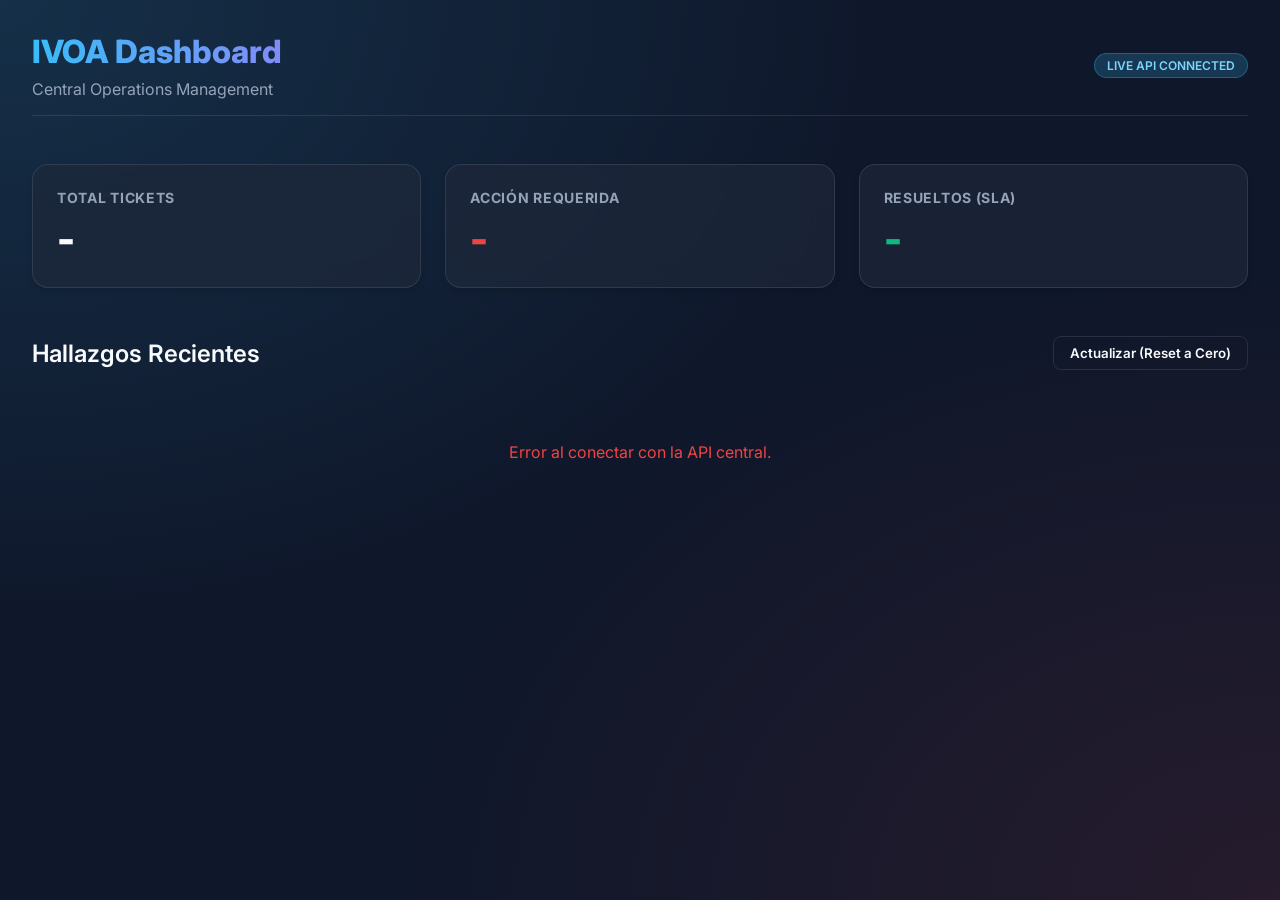
==== src/cloud_backend/templates/dashboard.html @ 4a4d3688 "Primer commit de vision" ====
<!DOCTYPE html>
<html lang="en">
<head>
    <meta charset="UTF-8">
    <meta name="viewport" content="width=device-width, initial-scale=1.0">
    <title>IVOA - Central Dashboard</title>
    <link href="https://fonts.googleapis.com/css2?family=Inter:wght@300;400;600;800&display=swap" rel="stylesheet">
    <style>
        :root {
            --bg-dark: #0f172a;
            --glass-bg: rgba(30, 41, 59, 0.7);
            --glass-border: rgba(255, 255, 255, 0.1);
            --text-main: #f8fafc;
            --text-muted: #94a3b8;
            --accent: #38bdf8;
            --danger: #ef4444;
            --success: #10b981;
            --warning: #f59e0b;
        }

        * {
            margin: 0;
            padding: 0;
            box-sizing: border-box;
            font-family: 'Inter', sans-serif;
        }

        body {
            background-color: var(--bg-dark);
            color: var(--text-main);
            min-height: 100vh;
            background-image: 
                radial-gradient(at 0% 0%, rgba(56, 189, 248, 0.15) 0px, transparent 50%),
                radial-gradient(at 100% 100%, rgba(239, 68, 68, 0.1) 0px, transparent 50%);
            background-attachment: fixed;
            padding: 2rem;
        }

        header {
            display: flex;
            justify-content: space-between;
            align-items: center;
            margin-bottom: 3rem;
            padding-bottom: 1rem;
            border-bottom: 1px solid var(--glass-border);
        }

        h1 {
            font-weight: 800;
            font-size: 2rem;
            background: linear-gradient(to right, #38bdf8, #818cf8);
            -webkit-background-clip: text;
            -webkit-text-fill-color: transparent;
        }

        .stats-container {
            display: grid;
            grid-template-columns: repeat(auto-fit, minmax(200px, 1fr));
            gap: 1.5rem;
            margin-bottom: 3rem;
        }

        .stat-card {
            background: var(--glass-bg);
            backdrop-filter: blur(12px);
            -webkit-backdrop-filter: blur(12px);
            border: 1px solid var(--glass-border);
            border-radius: 1rem;
            padding: 1.5rem;
            box-shadow: 0 4px 6px rgba(0, 0, 0, 0.1);
            transition: transform 0.2s ease, box-shadow 0.2s ease;
        }

        .stat-card:hover {
            transform: translateY(-5px);
            box-shadow: 0 10px 15px rgba(0, 0, 0, 0.2);
        }

        .stat-card h3 {
            font-size: 0.875rem;
            color: var(--text-muted);
            text-transform: uppercase;
            letter-spacing: 0.05em;
            margin-bottom: 0.5rem;
        }

        .stat-card .value {
            font-size: 2.5rem;
            font-weight: 800;
        }

        .tickets-grid {
            display: grid;
            grid-template-columns: repeat(auto-fill, minmax(350px, 1fr));
            gap: 1.5rem;
        }

        .ticket-card {
            background: var(--glass-bg);
            backdrop-filter: blur(12px);
            border: 1px solid var(--glass-border);
            border-radius: 1rem;
            padding: 1.5rem;
            display: flex;
            flex-direction: column;
            gap: 1rem;
            position: relative;
            overflow: hidden;
            transition: all 0.3s ease;
        }
        
        .ticket-card:hover {
            border-color: rgba(255, 255, 255, 0.3);
            transform: scale(1.02);
        }

        .ticket-header {
            display: flex;
            justify-content: space-between;
            align-items: flex-start;
        }

        .ticket-id {
            font-size: 0.75rem;
            color: var(--text-muted);
            font-family: monospace;
        }

        .badge {
            padding: 0.25rem 0.75rem;
            border-radius: 9999px;
            font-size: 0.75rem;
            font-weight: 600;
            text-transform: uppercase;
        }

        .badge.detectado { background-color: rgba(239, 68, 68, 0.2); color: #fca5a5; border: 1px solid rgba(239, 68, 68, 0.3); }
        .badge.cerrado { background-color: rgba(16, 185, 129, 0.2); color: #6ee7b7; border: 1px solid rgba(16, 185, 129, 0.3); }
        .badge.en_progreso { background-color: rgba(56, 189, 248, 0.2); color: #7dd3fc; border: 1px solid rgba(56, 189, 248, 0.3); }

        .ticket-title {
            font-size: 1.25rem;
            font-weight: 600;
        }

        .ticket-meta {
            font-size: 0.875rem;
            color: var(--text-muted);
            display: flex;
            flex-direction: column;
            gap: 0.25rem;
        }

        .btn {
            background: transparent;
            border: 1px solid var(--glass-border);
            color: var(--text-main);
            padding: 0.75rem 1.5rem;
            border-radius: 0.5rem;
            cursor: pointer;
            font-weight: 600;
            transition: all 0.2s ease;
            width: 100%;
            margin-top: auto;
        }

        .btn:hover:not(:disabled) {
            background: rgba(255, 255, 255, 0.1);
        }

        .btn.btn-resolve {
            background: linear-gradient(135deg, #10b981, #059669);
            border: none;
            color: white;
            box-shadow: 0 4px 6px rgba(16, 185, 129, 0.2);
        }

        .btn.btn-resolve:hover {
            background: linear-gradient(135deg, #34d399, #10b981);
            box-shadow: 0 6px 12px rgba(16, 185, 129, 0.3);
        }
        
        .btn:disabled {
            opacity: 0.5;
            cursor: not-allowed;
            background: var(--glass-bg);
            border: 1px solid transparent;
        }

        /* Loading animation */
        .loader {
            border: 3px solid rgba(255,255,255,0.1);
            border-top: 3px solid var(--accent);
            border-radius: 50%;
            width: 24px;
            height: 24px;
            animation: spin 1s linear infinite;
            margin: 0 auto;
        }
        @keyframes spin { 0% { transform: rotate(0deg); } 100% { transform: rotate(360deg); } }

    </style>
</head>
<body>

    <header>
        <div>
            <h1>IVOA Dashboard</h1>
            <p style="color: var(--text-muted); margin-top: 0.5rem;">Central Operations Management</p>
        </div>
        <div id="connection-status" class="badge en_progreso">Live API Connected</div>
    </header>

    <div class="stats-container">
        <div class="stat-card">
            <h3>Total Tickets</h3>
            <div class="value" id="stat-total">-</div>
        </div>
        <div class="stat-card">
            <h3>Acción Requerida</h3>
            <div class="value" id="stat-open" style="color: var(--danger)">-</div>
        </div>
        <div class="stat-card">
            <h3>Resueltos (SLA)</h3>
            <div class="value" id="stat-closed" style="color: var(--success)">-</div>
        </div>
    </div>

    <div style="display: flex; justify-content: space-between; align-items: center; margin-bottom: 1.5rem;">
        <h2 style="font-weight: 600;">Hallazgos Recientes</h2>
        <button class="btn" style="width: auto; padding: 0.5rem 1rem;" onclick="clearTickets()">Actualizar (Reset a Cero)</button>
    </div>

    <div class="tickets-grid" id="tickets-container">
        <!-- Tickets will be injected here -->
        <div style="grid-column: 1 / -1; text-align: center; padding: 3rem;">
            <div class="loader"></div>
            <p style="margin-top: 1rem; color: var(--text-muted);">Cargando tickets...</p>
        </div>
    </div>

    <script>
        const API_URL = '/v1/findings';

        async function fetchFindings() {
            try {
                const response = await fetch(API_URL);
                if (!response.ok) throw new Error('API request failed');
                const data = await response.json();
                renderTickets(data);
                updateStats(data);
            } catch (error) {
                console.error('Error fetching findings:', error);
                document.getElementById('tickets-container').innerHTML = `
                    <div style="grid-column: 1 / -1; text-align: center; padding: 3rem; color: var(--danger);">
                        Error al conectar con la API central.
                    </div>`;
            }
        }

        async function clearTickets() {
            try {
                // Durante las pruebas, este botón limpia la base de datos a cero
                await fetch(API_URL, { method: 'DELETE' });
                fetchFindings();
            } catch (error) {
                console.error('Error clearing tickets:', error);
            }
        }

        function updateStats(data) {
            document.getElementById('stat-total').innerText = data.length;
            const open = data.filter(t => t.estado === 'DETECTADO').length;
            document.getElementById('stat-open').innerText = open;
            const closed = data.filter(t => t.estado === 'CERRADO').length;
            document.getElementById('stat-closed').innerText = closed;
        }

        async function closeTicket(id) {
            try {
                const btn = document.getElementById('btn-'+id);
                btn.innerHTML = '<div class="loader" style="width:16px;height:16px;border-width:2px;"></div>';
                btn.disabled = true;

                const response = await fetch('/v1/findings/' + id + '/status', {
                    method: 'PUT',
                    headers: { 'Content-Type': 'application/json' },
                    body: JSON.stringify({ status: 'CERRADO' })
                });
                
                if (response.ok) {
                    fetchFindings(); // Refresh the list
                } else {
                    alert("Error al cerrar ticket");
                    btn.innerHTML = 'Resolver';
                    btn.disabled = false;
                }
            } catch (error) {
                console.error('Error updating status:', error);
                alert("Error al cerrar ticket");
            }
        }

        function renderTickets(tickets) {
            const container = document.getElementById('tickets-container');
            if (tickets.length === 0) {
                container.innerHTML = `
                    <div style="grid-column: 1 / -1; text-align: center; padding: 3rem; color: var(--text-muted); background: var(--glass-bg); border-radius: 1rem;">
                        No hay hallazgos registrados.
                    </div>`;
                return;
            }

            container.innerHTML = '';
            tickets.forEach(ticket => {
                const isClosed = ticket.estado === 'CERRADO';
                const badgeClass = ticket.estado.toLowerCase();
                
                const card = document.createElement('div');
                card.className = 'ticket-card';
                card.innerHTML = `
                    <div class="ticket-header">
                        <span class="ticket-id">#TKT-${ticket.id.toString().padStart(4, '0')}</span>
                        <span class="badge ${badgeClass}">${ticket.estado}</span>
                    </div>
                    <div class="ticket-title">${ticket.categoria}</div>
                    <div class="ticket-meta">
                        <div><strong>Creado:</strong> ${ticket.fecha_creacion}</div>
                        ${ticket.categoria === 'Apertura Tardía' ? `
                            <div style="color: var(--danger); font-size: 0.95em; margin: 4px 0;">
                                <strong>Sistema_comienza:</strong> 09:15:00<br>
                                <strong>Sistema_detecta:</strong> ${ticket.fecha_creacion.split(' ')[1]}
                            </div>
                        ` : ''}
                        ${!isClosed ? `<div style="color: var(--warning)"><strong>Vencimiento SLA:</strong> ${ticket.fecha_vencimiento}</div>` : ''}
                        ${isClosed ? `<div style="color: var(--success)"><strong>Cerrado:</strong> ${ticket.fecha_cierre}</div>` : ''}
                    </div>
                    <button id="btn-${ticket.id}" 
                            class="btn ${!isClosed ? 'btn-resolve' : ''}" 
                            ${isClosed ? 'disabled' : ''}
                            onclick="closeTicket(${ticket.id})">
                        ${isClosed ? 'Resuelto' : 'Marcar como Resuelto'}
                    </button>
                `;
                container.appendChild(card);
            });
        }

        // Fetch initially and then every 5 seconds
        fetchFindings();
        setInterval(fetchFindings, 5000);
    </script>
</body>
</html>
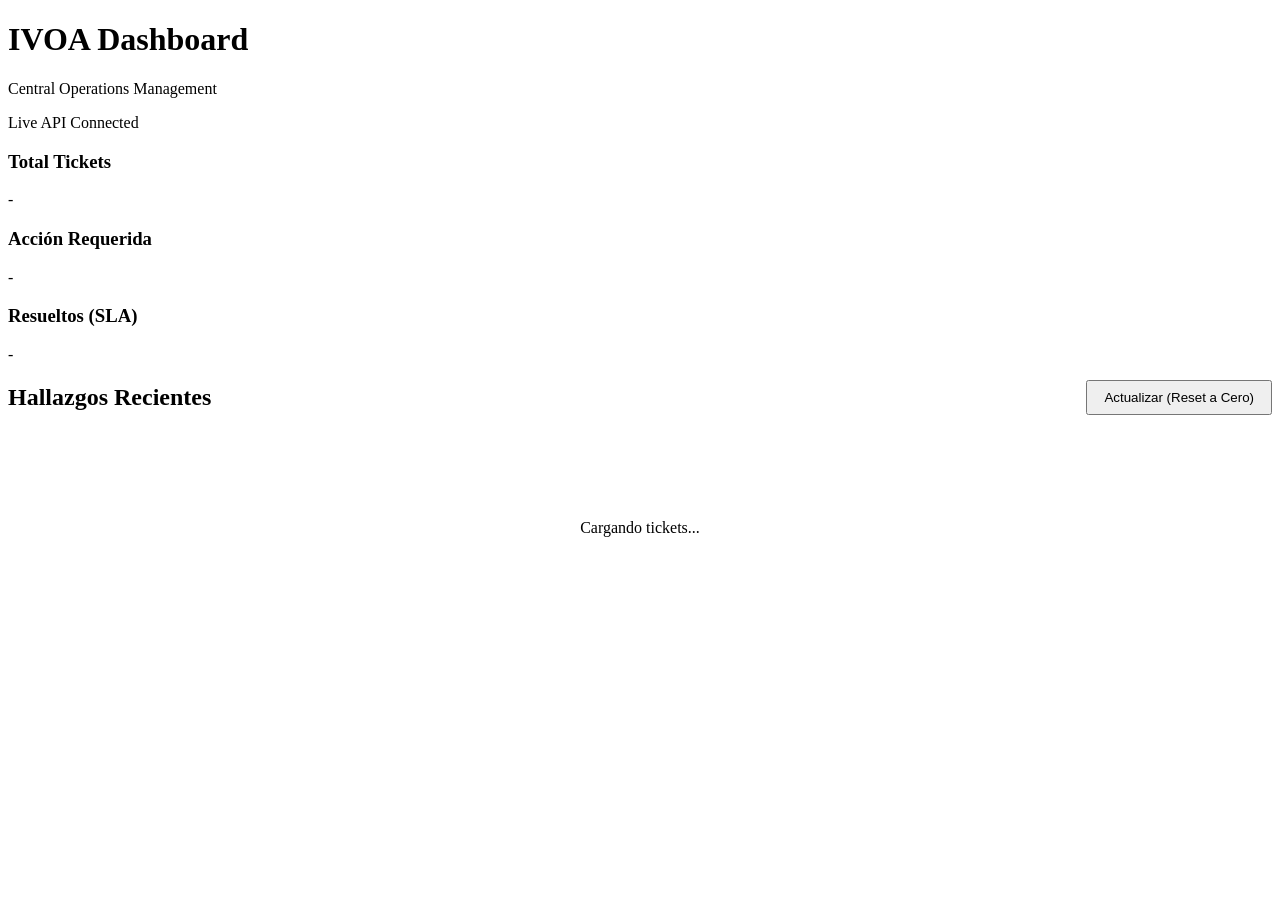
==== commit c29c242b: "Logica nueva de vision" ====
--- a/src/cloud_backend/templates/dashboard.html
+++ b/src/cloud_backend/templates/dashboard.html
@@ -5,201 +5,7 @@
     <meta name="viewport" content="width=device-width, initial-scale=1.0">
     <title>IVOA - Central Dashboard</title>
     <link href="https://fonts.googleapis.com/css2?family=Inter:wght@300;400;600;800&display=swap" rel="stylesheet">
-    <style>
-        :root {
-            --bg-dark: #0f172a;
-            --glass-bg: rgba(30, 41, 59, 0.7);
-            --glass-border: rgba(255, 255, 255, 0.1);
-            --text-main: #f8fafc;
-            --text-muted: #94a3b8;
-            --accent: #38bdf8;
-            --danger: #ef4444;
-            --success: #10b981;
-            --warning: #f59e0b;
-        }
-
-        * {
-            margin: 0;
-            padding: 0;
-            box-sizing: border-box;
-            font-family: 'Inter', sans-serif;
-        }
-
-        body {
-            background-color: var(--bg-dark);
-            color: var(--text-main);
-            min-height: 100vh;
-            background-image: 
-                radial-gradient(at 0% 0%, rgba(56, 189, 248, 0.15) 0px, transparent 50%),
-                radial-gradient(at 100% 100%, rgba(239, 68, 68, 0.1) 0px, transparent 50%);
-            background-attachment: fixed;
-            padding: 2rem;
-        }
-
-        header {
-            display: flex;
-            justify-content: space-between;
-            align-items: center;
-            margin-bottom: 3rem;
-            padding-bottom: 1rem;
-            border-bottom: 1px solid var(--glass-border);
-        }
-
-        h1 {
-            font-weight: 800;
-            font-size: 2rem;
-            background: linear-gradient(to right, #38bdf8, #818cf8);
-            -webkit-background-clip: text;
-            -webkit-text-fill-color: transparent;
-        }
-
-        .stats-container {
-            display: grid;
-            grid-template-columns: repeat(auto-fit, minmax(200px, 1fr));
-            gap: 1.5rem;
-            margin-bottom: 3rem;
-        }
-
-        .stat-card {
-            background: var(--glass-bg);
-            backdrop-filter: blur(12px);
-            -webkit-backdrop-filter: blur(12px);
-            border: 1px solid var(--glass-border);
-            border-radius: 1rem;
-            padding: 1.5rem;
-            box-shadow: 0 4px 6px rgba(0, 0, 0, 0.1);
-            transition: transform 0.2s ease, box-shadow 0.2s ease;
-        }
-
-        .stat-card:hover {
-            transform: translateY(-5px);
-            box-shadow: 0 10px 15px rgba(0, 0, 0, 0.2);
-        }
-
-        .stat-card h3 {
-            font-size: 0.875rem;
-            color: var(--text-muted);
-            text-transform: uppercase;
-            letter-spacing: 0.05em;
-            margin-bottom: 0.5rem;
-        }
-
-        .stat-card .value {
-            font-size: 2.5rem;
-            font-weight: 800;
-        }
-
-        .tickets-grid {
-            display: grid;
-            grid-template-columns: repeat(auto-fill, minmax(350px, 1fr));
-            gap: 1.5rem;
-        }
-
-        .ticket-card {
-            background: var(--glass-bg);
-            backdrop-filter: blur(12px);
-            border: 1px solid var(--glass-border);
-            border-radius: 1rem;
-            padding: 1.5rem;
-            display: flex;
-            flex-direction: column;
-            gap: 1rem;
-            position: relative;
-            overflow: hidden;
-            transition: all 0.3s ease;
-        }
-        
-        .ticket-card:hover {
-            border-color: rgba(255, 255, 255, 0.3);
-            transform: scale(1.02);
-        }
-
-        .ticket-header {
-            display: flex;
-            justify-content: space-between;
-            align-items: flex-start;
-        }
-
-        .ticket-id {
-            font-size: 0.75rem;
-            color: var(--text-muted);
-            font-family: monospace;
-        }
-
-        .badge {
-            padding: 0.25rem 0.75rem;
-            border-radius: 9999px;
-            font-size: 0.75rem;
-            font-weight: 600;
-            text-transform: uppercase;
-        }
-
-        .badge.detectado { background-color: rgba(239, 68, 68, 0.2); color: #fca5a5; border: 1px solid rgba(239, 68, 68, 0.3); }
-        .badge.cerrado { background-color: rgba(16, 185, 129, 0.2); color: #6ee7b7; border: 1px solid rgba(16, 185, 129, 0.3); }
-        .badge.en_progreso { background-color: rgba(56, 189, 248, 0.2); color: #7dd3fc; border: 1px solid rgba(56, 189, 248, 0.3); }
-
-        .ticket-title {
-            font-size: 1.25rem;
-            font-weight: 600;
-        }
-
-        .ticket-meta {
-            font-size: 0.875rem;
-            color: var(--text-muted);
-            display: flex;
-            flex-direction: column;
-            gap: 0.25rem;
-        }
-
-        .btn {
-            background: transparent;
-            border: 1px solid var(--glass-border);
-            color: var(--text-main);
-            padding: 0.75rem 1.5rem;
-            border-radius: 0.5rem;
-            cursor: pointer;
-            font-weight: 600;
-            transition: all 0.2s ease;
-            width: 100%;
-            margin-top: auto;
-        }
-
-        .btn:hover:not(:disabled) {
-            background: rgba(255, 255, 255, 0.1);
-        }
-
-        .btn.btn-resolve {
-            background: linear-gradient(135deg, #10b981, #059669);
-            border: none;
-            color: white;
-            box-shadow: 0 4px 6px rgba(16, 185, 129, 0.2);
-        }
-
-        .btn.btn-resolve:hover {
-            background: linear-gradient(135deg, #34d399, #10b981);
-            box-shadow: 0 6px 12px rgba(16, 185, 129, 0.3);
-        }
-        
-        .btn:disabled {
-            opacity: 0.5;
-            cursor: not-allowed;
-            background: var(--glass-bg);
-            border: 1px solid transparent;
-        }
-
-        /* Loading animation */
-        .loader {
-            border: 3px solid rgba(255,255,255,0.1);
-            border-top: 3px solid var(--accent);
-            border-radius: 50%;
-            width: 24px;
-            height: 24px;
-            animation: spin 1s linear infinite;
-            margin: 0 auto;
-        }
-        @keyframes spin { 0% { transform: rotate(0deg); } 100% { transform: rotate(360deg); } }
-
-    </style>
+    <link rel="stylesheet" href="/static/css/dashboard.css">
 </head>
 <body>
 
@@ -239,116 +45,6 @@
         </div>
     </div>
 
-    <script>
-        const API_URL = '/v1/findings';
-
-        async function fetchFindings() {
-            try {
-                const response = await fetch(API_URL);
-                if (!response.ok) throw new Error('API request failed');
-                const data = await response.json();
-                renderTickets(data);
-                updateStats(data);
-            } catch (error) {
-                console.error('Error fetching findings:', error);
-                document.getElementById('tickets-container').innerHTML = `
-                    <div style="grid-column: 1 / -1; text-align: center; padding: 3rem; color: var(--danger);">
-                        Error al conectar con la API central.
-                    </div>`;
-            }
-        }
-
-        async function clearTickets() {
-            try {
-                // Durante las pruebas, este botón limpia la base de datos a cero
-                await fetch(API_URL, { method: 'DELETE' });
-                fetchFindings();
-            } catch (error) {
-                console.error('Error clearing tickets:', error);
-            }
-        }
-
-        function updateStats(data) {
-            document.getElementById('stat-total').innerText = data.length;
-            const open = data.filter(t => t.estado === 'DETECTADO').length;
-            document.getElementById('stat-open').innerText = open;
-            const closed = data.filter(t => t.estado === 'CERRADO').length;
-            document.getElementById('stat-closed').innerText = closed;
-        }
-
-        async function closeTicket(id) {
-            try {
-                const btn = document.getElementById('btn-'+id);
-                btn.innerHTML = '<div class="loader" style="width:16px;height:16px;border-width:2px;"></div>';
-                btn.disabled = true;
-
-                const response = await fetch('/v1/findings/' + id + '/status', {
-                    method: 'PUT',
-                    headers: { 'Content-Type': 'application/json' },
-                    body: JSON.stringify({ status: 'CERRADO' })
-                });
-                
-                if (response.ok) {
-                    fetchFindings(); // Refresh the list
-                } else {
-                    alert("Error al cerrar ticket");
-                    btn.innerHTML = 'Resolver';
-                    btn.disabled = false;
-                }
-            } catch (error) {
-                console.error('Error updating status:', error);
-                alert("Error al cerrar ticket");
-            }
-        }
-
-        function renderTickets(tickets) {
-            const container = document.getElementById('tickets-container');
-            if (tickets.length === 0) {
-                container.innerHTML = `
-                    <div style="grid-column: 1 / -1; text-align: center; padding: 3rem; color: var(--text-muted); background: var(--glass-bg); border-radius: 1rem;">
-                        No hay hallazgos registrados.
-                    </div>`;
-                return;
-            }
-
-            container.innerHTML = '';
-            tickets.forEach(ticket => {
-                const isClosed = ticket.estado === 'CERRADO';
-                const badgeClass = ticket.estado.toLowerCase();
-                
-                const card = document.createElement('div');
-                card.className = 'ticket-card';
-                card.innerHTML = `
-                    <div class="ticket-header">
-                        <span class="ticket-id">#TKT-${ticket.id.toString().padStart(4, '0')}</span>
-                        <span class="badge ${badgeClass}">${ticket.estado}</span>
-                    </div>
-                    <div class="ticket-title">${ticket.categoria}</div>
-                    <div class="ticket-meta">
-                        <div><strong>Creado:</strong> ${ticket.fecha_creacion}</div>
-                        ${ticket.categoria === 'Apertura Tardía' ? `
-                            <div style="color: var(--danger); font-size: 0.95em; margin: 4px 0;">
-                                <strong>Sistema_comienza:</strong> 09:15:00<br>
-                                <strong>Sistema_detecta:</strong> ${ticket.fecha_creacion.split(' ')[1]}
-                            </div>
-                        ` : ''}
-                        ${!isClosed ? `<div style="color: var(--warning)"><strong>Vencimiento SLA:</strong> ${ticket.fecha_vencimiento}</div>` : ''}
-                        ${isClosed ? `<div style="color: var(--success)"><strong>Cerrado:</strong> ${ticket.fecha_cierre}</div>` : ''}
-                    </div>
-                    <button id="btn-${ticket.id}" 
-                            class="btn ${!isClosed ? 'btn-resolve' : ''}" 
-                            ${isClosed ? 'disabled' : ''}
-                            onclick="closeTicket(${ticket.id})">
-                        ${isClosed ? 'Resuelto' : 'Marcar como Resuelto'}
-                    </button>
-                `;
-                container.appendChild(card);
-            });
-        }
-
-        // Fetch initially and then every 5 seconds
-        fetchFindings();
-        setInterval(fetchFindings, 5000);
-    </script>
+    <script src="/static/js/dashboard.js"></script>
 </body>
 </html>
